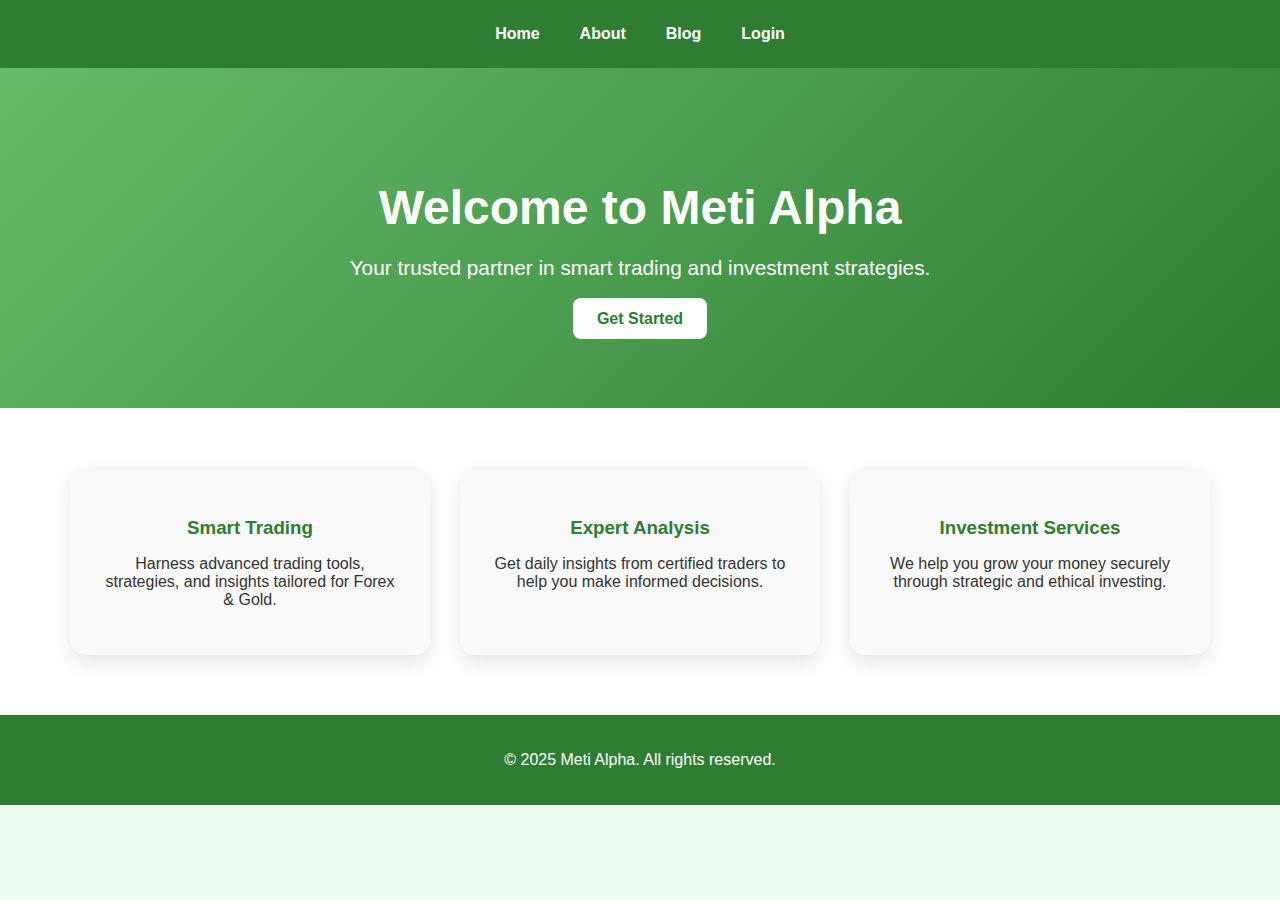
==== index.html @ 0ee59d4b "Update index.html" ====
<!DOCTYPE html>
<html lang="en">
<head>
  <meta charset="UTF-8" />
  <meta name="viewport" content="width=device-width, initial-scale=1.0"/>
  <title>Meti Alpha | Smart Trading & Investment</title>
  <style>
    :root {
      --primary: #2e7d32;
      --secondary: #66bb6a;
      --light-bg: #f0fdf4;
      --white: #fff;
    }

    body {
      margin: 0;
      font-family: 'Segoe UI', Tahoma, Geneva, Verdana, sans-serif;
      background-color: var(--light-bg);
      color: #333;
    }

    nav {
      background-color: var(--primary);
      display: flex;
      justify-content: center;
      flex-wrap: wrap;
      padding: 15px;
    }

    nav a {
      color: var(--white);
      text-decoration: none;
      margin: 10px 20px;
      font-weight: bold;
      transition: color 0.3s ease;
    }

    nav a:hover {
      color: #dcedc8;
    }

    .hero {
      text-align: center;
      padding: 80px 20px;
      background: linear-gradient(135deg, var(--secondary), var(--primary));
      color: white;
    }

    .hero h1 {
      font-size: 3em;
      margin-bottom: 15px;
    }

    .hero p {
      font-size: 1.3em;
      margin-bottom: 30px;
    }

    .cta-button {
      background-color: white;
      color: var(--primary);
      padding: 12px 24px;
      border-radius: 8px;
      text-decoration: none;
      font-weight: bold;
      transition: background-color 0.3s ease;
    }

    .cta-button:hover {
      background-color: #c8e6c9;
    }

    .features {
      display: flex;
      flex-wrap: wrap;
      justify-content: center;
      gap: 30px;
      padding: 60px 20px;
      background-color: #ffffff;
    }

    .feature-card {
      background: #f9f9f9;
      padding: 30px;
      border-radius: 15px;
      box-shadow: 0 8px 20px rgba(0, 0, 0, 0.1);
      max-width: 300px;
      text-align: center;
    }

    .feature-card h3 {
      color: var(--primary);
      margin-bottom: 15px;
    }

    footer {
      text-align: center;
      padding: 20px;
      background-color: var(--primary);
      color: white;
    }

    @media (max-width: 768px) {
      .hero h1 {
        font-size: 2em;
      }
      .features {
        flex-direction: column;
        align-items: center;
      }
    }
  </style>
</head>
<body>

  <nav>
    <a href="index.html">Home</a>
    <a href="about.html">About</a>
    <a href="blog.html">Blog</a>
    <a href="login.html">Login</a>
  </nav>

  <section class="hero">
    <h1>Welcome to Meti Alpha</h1>
    <p>Your trusted partner in smart trading and investment strategies.</p>
    <a class="cta-button" href="login.html">Get Started</a>
  </section>

  <section class="features">
    <div class="feature-card">
      <h3>Smart Trading</h3>
      <p>Harness advanced trading tools, strategies, and insights tailored for Forex & Gold.</p>
    </div>
    <div class="feature-card">
      <h3>Expert Analysis</h3>
      <p>Get daily insights from certified traders to help you make informed decisions.</p>
    </div>
    <div class="feature-card">
      <h3>Investment Services</h3>
      <p>We help you grow your money securely through strategic and ethical investing.</p>
    </div>
  </section>

  <footer>
    <p>&copy; 2025 Meti Alpha. All rights reserved.</p>
  </footer>

</body>
</html>
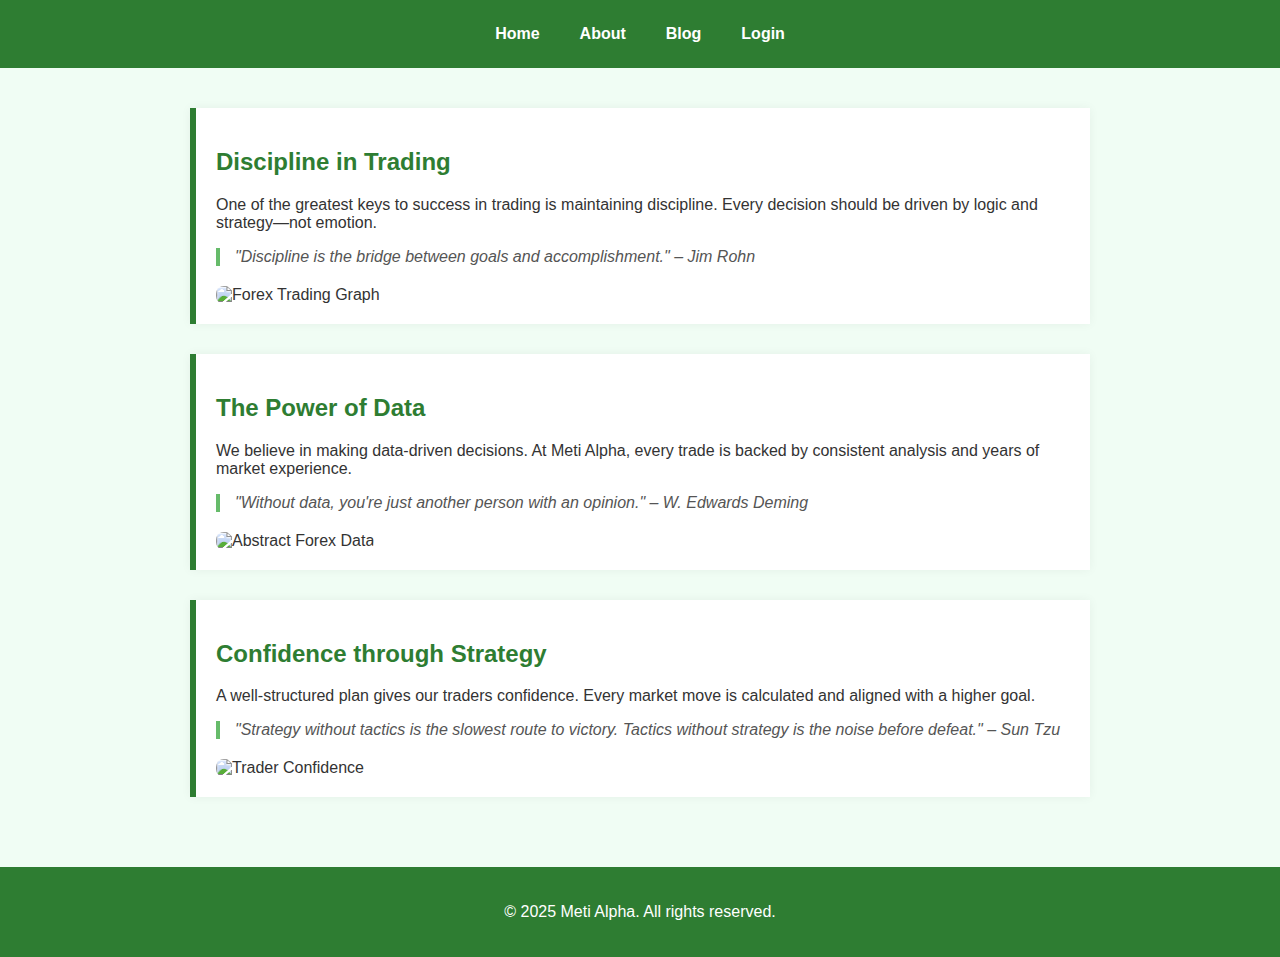
==== commit e2d30d73: "Update index.html" ====
--- a/index.html
+++ b/index.html
@@ -1,21 +1,21 @@
 <!DOCTYPE html>
 <html lang="en">
 <head>
-  <meta charset="UTF-8" />
-  <meta name="viewport" content="width=device-width, initial-scale=1.0"/>
-  <title>Meti Alpha | Smart Trading & Investment</title>
+  <meta charset="UTF-8">
+  <meta name="viewport" content="width=device-width, initial-scale=1.0">
+  <title>Blog | Meti Alpha</title>
   <style>
     :root {
       --primary: #2e7d32;
       --secondary: #66bb6a;
-      --light-bg: #f0fdf4;
+      --background: #f0fdf4;
       --white: #fff;
     }
 
     body {
       margin: 0;
       font-family: 'Segoe UI', Tahoma, Geneva, Verdana, sans-serif;
-      background-color: var(--light-bg);
+      background-color: var(--background);
       color: #333;
     }
 
@@ -23,8 +23,8 @@
       background-color: var(--primary);
       display: flex;
       justify-content: center;
+      padding: 15px;
       flex-wrap: wrap;
-      padding: 15px;
     }
 
     nav a {
@@ -32,81 +32,63 @@
       text-decoration: none;
       margin: 10px 20px;
       font-weight: bold;
-      transition: color 0.3s ease;
     }
 
     nav a:hover {
       color: #dcedc8;
     }
 
-    .hero {
-      text-align: center;
-      padding: 80px 20px;
-      background: linear-gradient(135deg, var(--secondary), var(--primary));
-      color: white;
+    .blog-container {
+      max-width: 900px;
+      margin: auto;
+      padding: 40px 20px;
     }
 
-    .hero h1 {
-      font-size: 3em;
-      margin-bottom: 15px;
+    .blog-post {
+      background-color: var(--white);
+      margin-bottom: 30px;
+      padding: 20px;
+      border-left: 6px solid var(--primary);
+      box-shadow: 0 0 10px rgba(0,0,0,0.05);
     }
 
-    .hero p {
-      font-size: 1.3em;
-      margin-bottom: 30px;
+    .blog-post h2 {
+      color: var(--primary);
     }
 
-    .cta-button {
-      background-color: white;
-      color: var(--primary);
-      padding: 12px 24px;
-      border-radius: 8px;
-      text-decoration: none;
-      font-weight: bold;
-      transition: background-color 0.3s ease;
+    .quote {
+      font-style: italic;
+      color: #555;
+      margin-top: 15px;
+      border-left: 4px solid var(--secondary);
+      padding-left: 15px;
     }
 
-    .cta-button:hover {
-      background-color: #c8e6c9;
-    }
-
-    .features {
-      display: flex;
-      flex-wrap: wrap;
-      justify-content: center;
-      gap: 30px;
-      padding: 60px 20px;
-      background-color: #ffffff;
-    }
-
-    .feature-card {
-      background: #f9f9f9;
-      padding: 30px;
-      border-radius: 15px;
-      box-shadow: 0 8px 20px rgba(0, 0, 0, 0.1);
-      max-width: 300px;
-      text-align: center;
-    }
-
-    .feature-card h3 {
-      color: var(--primary);
-      margin-bottom: 15px;
+    .blog-post img {
+      width: 100%;
+      height: auto;
+      margin-top: 20px;
+      border-radius: 8px;
     }
 
     footer {
       text-align: center;
       padding: 20px;
       background-color: var(--primary);
-      color: white;
+      color: var(--white);
     }
 
-    @media (max-width: 768px) {
-      .hero h1 {
-        font-size: 2em;
+    @media (max-width: 600px) {
+      .blog-post {
+        padding: 15px;
       }
-      .features {
-        flex-direction: column;
-        align-items: center;
+
+      .blog-post h2 {
+        font-size: 1.5em;
+      }
+
+      .quote {
+        font-size: 0.9em;
       }
     }
   </style>
@@ -120,26 +102,31 @@
     <a href="login.html">Login</a>
   </nav>
 
-  <section class="hero">
-    <h1>Welcome to Meti Alpha</h1>
-    <p>Your trusted partner in smart trading and investment strategies.</p>
-    <a class="cta-button" href="login.html">Get Started</a>
-  </section>
+  <div class="blog-container">
+    <!-- Blog Post 1 -->
+    <div class="blog-post">
+      <h2>Discipline in Trading</h2>
+      <p>One of the greatest keys to success in trading is maintaining discipline. Every decision should be driven by logic and strategy—not emotion.</p>
+      <div class="quote">"Discipline is the bridge between goals and accomplishment." – Jim Rohn</div>
+      <img src="https://tse1.mm.bing.net/th?id=OIP.-3t72xYAP9yg3PqYdj4eJAHaEK&pid=Api" alt="Forex Trading Graph">
+    </div>
 
-  <section class="features">
-    <div class="feature-card">
-      <h3>Smart Trading</h3>
-      <p>Harness advanced trading tools, strategies, and insights tailored for Forex & Gold.</p>
+    <!-- Blog Post 2 -->
+    <div class="blog-post">
+      <h2>The Power of Data</h2>
+      <p>We believe in making data-driven decisions. At Meti Alpha, every trade is backed by consistent analysis and years of market experience.</p>
+      <div class="quote">"Without data, you're just another person with an opinion." – W. Edwards Deming</div>
+      <img src="https://tse1.mm.bing.net/th?id=OIP.D3gYj85weqnU_nHBsE82CQHaDZ&pid=Api" alt="Abstract Forex Data">
     </div>
-    <div class="feature-card">
-      <h3>Expert Analysis</h3>
-      <p>Get daily insights from certified traders to help you make informed decisions.</p>
+
+    <!-- Blog Post 3 -->
+    <div class="blog-post">
+      <h2>Confidence through Strategy</h2>
+      <p>A well-structured plan gives our traders confidence. Every market move is calculated and aligned with a higher goal.</p>
+      <div class="quote">"Strategy without tactics is the slowest route to victory. Tactics without strategy is the noise before defeat." – Sun Tzu</div>
+      <img src="https://tse2.mm.bing.net/th?id=OIP.sAhzSshdkXOFstqhiSWbpwHaEK&pid=Api" alt="Trader Confidence">
     </div>
-    <div class="feature-card">
-      <h3>Investment Services</h3>
-      <p>We help you grow your money securely through strategic and ethical investing.</p>
-    </div>
-  </section>
+  </div>
 
   <footer>
     <p>&copy; 2025 Meti Alpha. All rights reserved.</p>
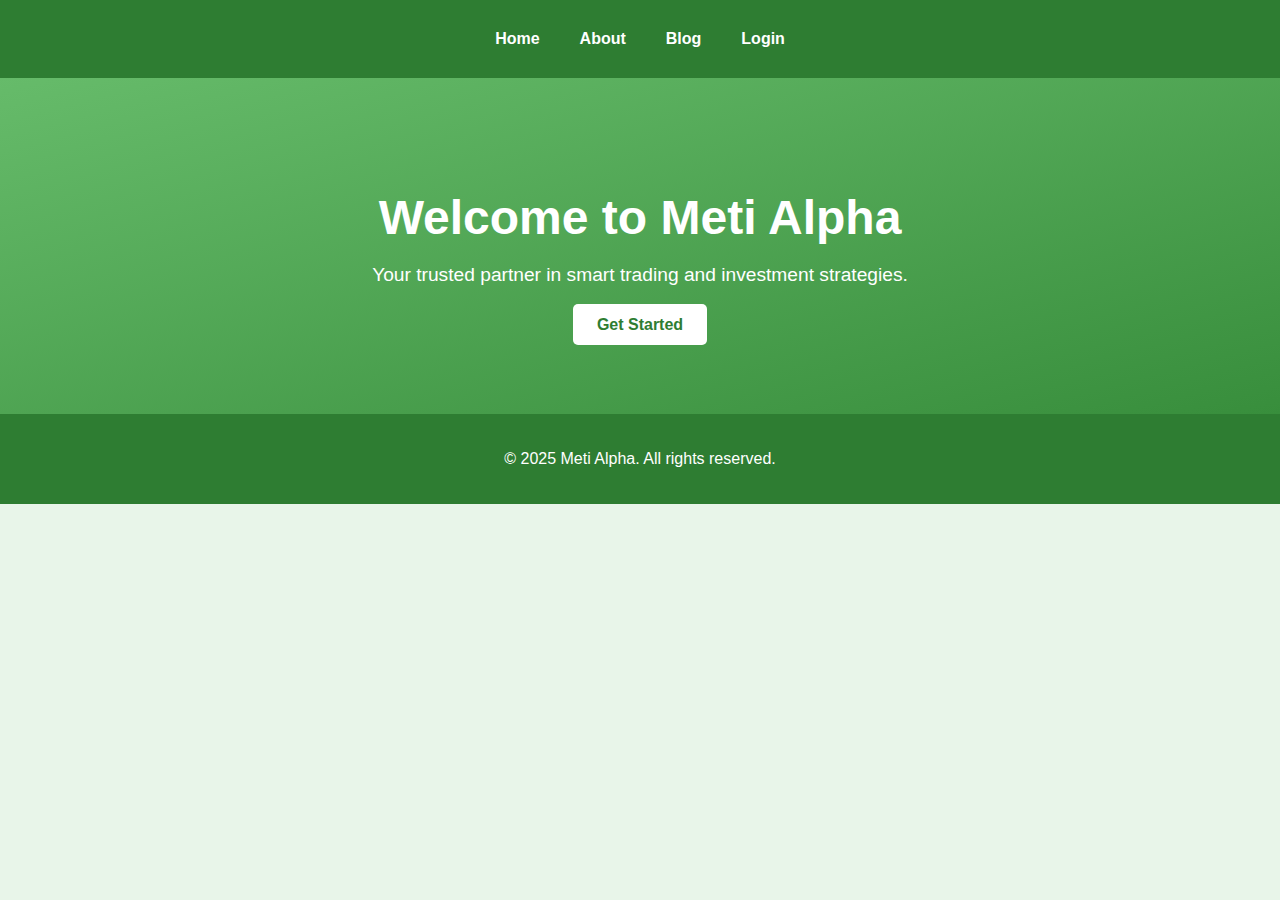
==== commit dc07fedd: "Update index.html" ====
--- a/index.html
+++ b/index.html
@@ -1,100 +1,88 @@
 <!DOCTYPE html>
 <html lang="en">
 <head>
-  <meta charset="UTF-8">
-  <meta name="viewport" content="width=device-width, initial-scale=1.0">
-  <title>Blog | Meti Alpha</title>
+  <meta charset="UTF-8" />
+  <meta name="viewport" content="width=device-width, initial-scale=1.0" />
+  <title>Meti Alpha</title>
   <style>
     :root {
-      --primary: #2e7d32;
-      --secondary: #66bb6a;
-      --background: #f0fdf4;
-      --white: #fff;
+      --primary-color: #2e7d32;
+      --secondary-color: #66bb6a;
+      --background-color: #e8f5e9;
+      --text-color: #fff;
     }
 
     body {
       margin: 0;
-      font-family: 'Segoe UI', Tahoma, Geneva, Verdana, sans-serif;
-      background-color: var(--background);
+      font-family: Arial, sans-serif;
+      background-color: var(--background-color);
       color: #333;
     }
 
     nav {
-      background-color: var(--primary);
+      background-color: var(--primary-color);
       display: flex;
       justify-content: center;
-      padding: 15px;
-      flex-wrap: wrap;
+      padding: 20px;
     }
 
     nav a {
-      color: var(--white);
+      color: var(--text-color);
       text-decoration: none;
       margin: 10px 20px;
       font-weight: bold;
     }
 
     nav a:hover {
-      color: #dcedc8;
+      color: #c8e6c9;
     }
 
-    .blog-container {
-      max-width: 900px;
-      margin: auto;
-      padding: 40px 20px;
+    .hero {
+      text-align: center;
+      padding: 80px 20px;
+      background: linear-gradient(to bottom right, #66bb6a, #388e3c);
+      color: white;
     }
 
-    .blog-post {
-      background-color: var(--white);
-      margin-bottom: 30px;
-      padding: 20px;
-      border-left: 6px solid var(--primary);
-      box-shadow: 0 0 10px rgba(0,0,0,0.05);
+    .hero h1 {
+      font-size: 3em;
+      margin-bottom: 10px;
     }
 
-    .blog-post h2 {
-      color: var(--primary);
+    .hero p {
+      font-size: 1.2em;
+      margin-bottom: 30px;
     }
 
-    .quote {
-      font-style: italic;
-      color: #555;
-      margin-top: 15px;
-      border-left: 4px solid var(--secondary);
-      padding-left: 15px;
+    .cta-button {
+      background-color: white;
+      color: var(--primary-color);
+      padding: 12px 24px;
+      border-radius: 5px;
+      text-decoration: none;
+      font-weight: bold;
+      transition: background-color 0.3s;
     }
 
-    .blog-post img {
-      width: 100%;
-      height: auto;
-      margin-top: 20px;
-      border-radius: 8px;
+    .cta-button:hover {
+      background-color: #c8e6c9;
     }
 
     footer {
       text-align: center;
       padding: 20px;
-      background-color: var(--primary);
-      color: var(--white);
+      background-color: var(--primary-color);
+      color: var(--text-color);
     }
 
     @media (max-width: 600px) {
-      .blog-post {
-        padding: 15px;
-      }
-
-      .blog-post h2 {
-        font-size: 1.5em;
-      }
-
-      .quote {
-        font-size: 0.9em;
+      .hero h1 {
+        font-size: 2em;
       }
     }
   </style>
 </head>
 <body>
-
   <nav>
     <a href="index.html">Home</a>
     <a href="about.html">About</a>
@@ -102,35 +90,14 @@
     <a href="login.html">Login</a>
   </nav>
 
-  <div class="blog-container">
-    <!-- Blog Post 1 -->
-    <div class="blog-post">
-      <h2>Discipline in Trading</h2>
-      <p>One of the greatest keys to success in trading is maintaining discipline. Every decision should be driven by logic and strategy—not emotion.</p>
-      <div class="quote">"Discipline is the bridge between goals and accomplishment." – Jim Rohn</div>
-      <img src="https://tse1.mm.bing.net/th?id=OIP.-3t72xYAP9yg3PqYdj4eJAHaEK&pid=Api" alt="Forex Trading Graph">
-    </div>
-
-    <!-- Blog Post 2 -->
-    <div class="blog-post">
-      <h2>The Power of Data</h2>
-      <p>We believe in making data-driven decisions. At Meti Alpha, every trade is backed by consistent analysis and years of market experience.</p>
-      <div class="quote">"Without data, you're just another person with an opinion." – W. Edwards Deming</div>
-      <img src="https://tse1.mm.bing.net/th?id=OIP.D3gYj85weqnU_nHBsE82CQHaDZ&pid=Api" alt="Abstract Forex Data">
-    </div>
-
-    <!-- Blog Post 3 -->
-    <div class="blog-post">
-      <h2>Confidence through Strategy</h2>
-      <p>A well-structured plan gives our traders confidence. Every market move is calculated and aligned with a higher goal.</p>
-      <div class="quote">"Strategy without tactics is the slowest route to victory. Tactics without strategy is the noise before defeat." – Sun Tzu</div>
-      <img src="https://tse2.mm.bing.net/th?id=OIP.sAhzSshdkXOFstqhiSWbpwHaEK&pid=Api" alt="Trader Confidence">
-    </div>
-  </div>
+  <section class="hero">
+    <h1>Welcome to Meti Alpha</h1>
+    <p>Your trusted partner in smart trading and investment strategies.</p>
+    <a class="cta-button" href="login.html">Get Started</a>
+  </section>
 
   <footer>
     <p>&copy; 2025 Meti Alpha. All rights reserved.</p>
   </footer>
-
 </body>
 </html>
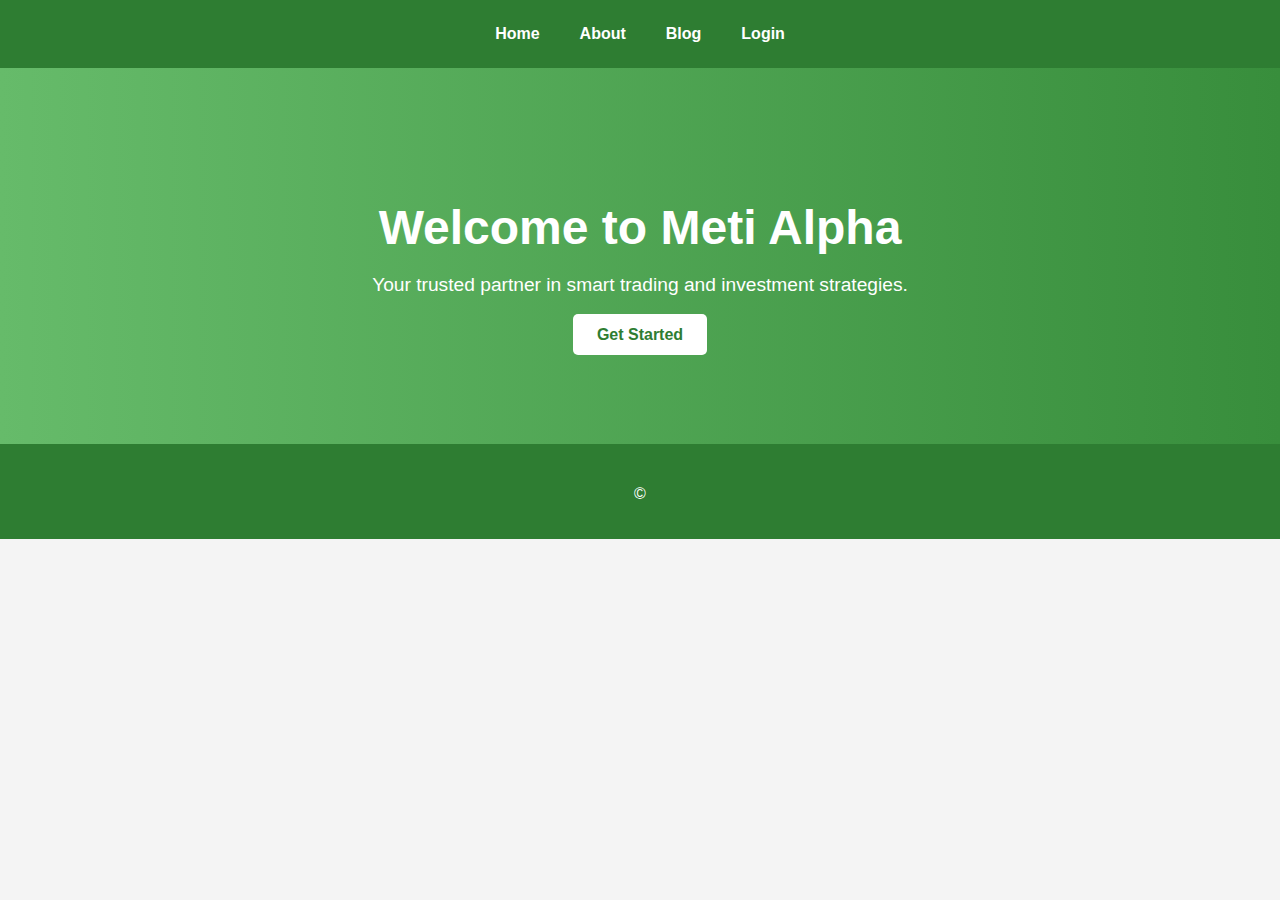
==== commit c0e0ac25: "Update index.html" ====
--- a/index.html
+++ b/index.html
@@ -7,9 +7,9 @@
   <style>
     :root {
       --primary-color: #2e7d32;
-      --secondary-color: #66bb6a;
-      --background-color: #e8f5e9;
+      --accent-color: #66bb6a;
       --text-color: #fff;
+      --background-color: #f4f4f4;
     }
 
     body {
@@ -23,7 +23,7 @@
       background-color: var(--primary-color);
       display: flex;
       justify-content: center;
-      padding: 20px;
+      padding: 15px;
     }
 
     nav a {
@@ -31,6 +31,7 @@
       text-decoration: none;
       margin: 10px 20px;
       font-weight: bold;
+      transition: color 0.3s;
     }
 
     nav a:hover {
@@ -39,9 +40,10 @@
 
     .hero {
       text-align: center;
-      padding: 80px 20px;
-      background: linear-gradient(to bottom right, #66bb6a, #388e3c);
+      padding: 100px 20px;
+      background: linear-gradient(to right, #66bb6a, #388e3c);
       color: white;
+      border-bottom: 5px solid var(--primary-color);
     }
 
     .hero h1 {
@@ -72,12 +74,12 @@
       text-align: center;
       padding: 20px;
       background-color: var(--primary-color);
-      color: var(--text-color);
+      color: white;
     }
 
     @media (max-width: 600px) {
       .hero h1 {
-        font-size: 2em;
+        font-size: 2.5em;
       }
     }
   </style>
@@ -97,7 +99,4 @@
   </section>
 
   <footer>
-    <p>&copy; 2025 Meti Alpha. All rights reserved.</p>
-  </footer>
-</body>
-</html>
+    <p>&copy
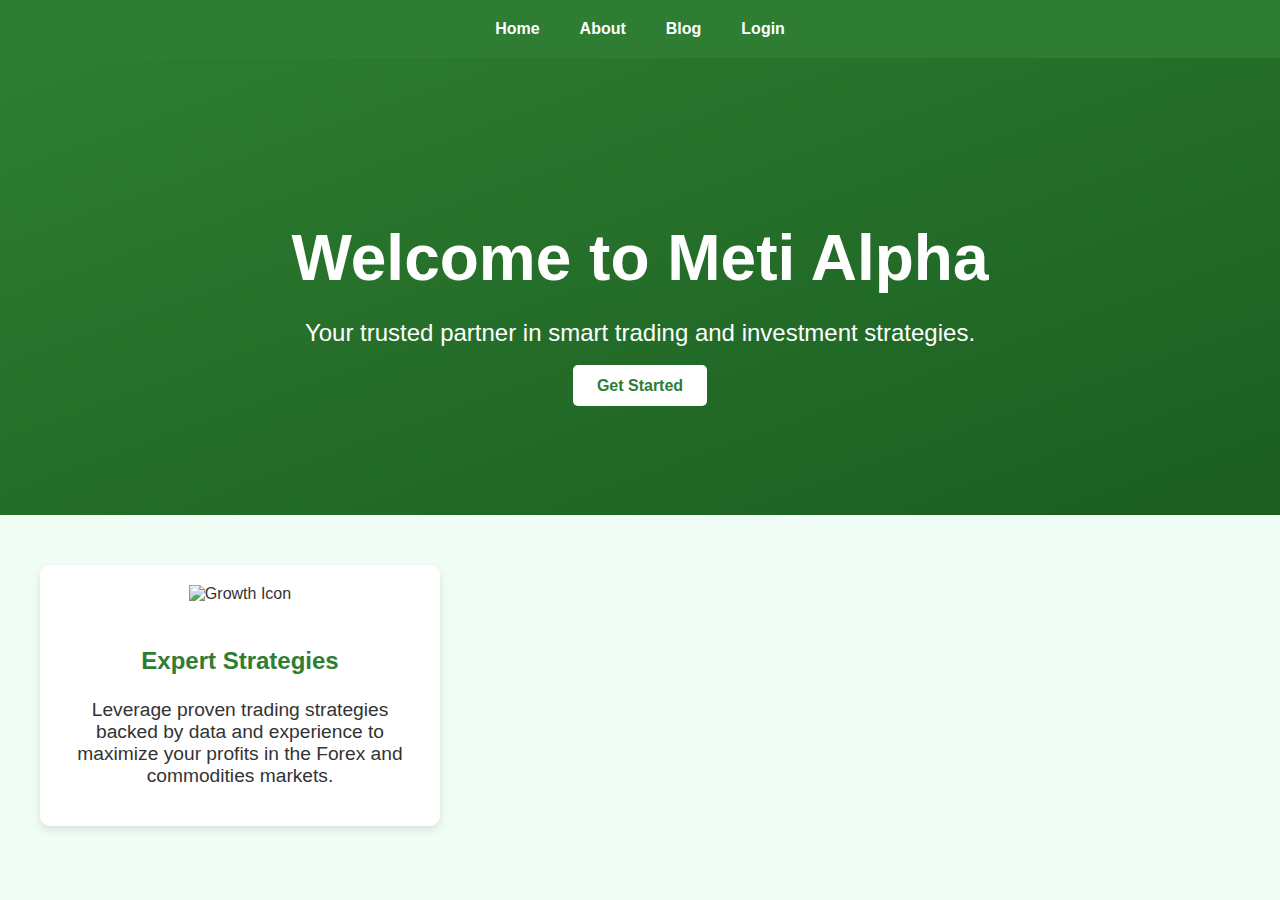
==== commit a78d2c58: "Update index.html" ====
--- a/index.html
+++ b/index.html
@@ -2,14 +2,16 @@
 <html lang="en">
 <head>
   <meta charset="UTF-8" />
-  <meta name="viewport" content="width=device-width, initial-scale=1.0" />
-  <title>Meti Alpha</title>
+  <meta name="viewport" content="width=device-width, initial-scale=1.0"/>
+  <title>Meti Alpha - Precision Trading, Proven Results</title>
+  <link rel="stylesheet" href="style.css" />
   <style>
     :root {
       --primary-color: #2e7d32;
-      --accent-color: #66bb6a;
+      --secondary-color: #1b5e20;
+      --background-color: #f0fdf4;
       --text-color: #fff;
-      --background-color: #f4f4f4;
+      --highlight-color: #388e3c;
     }
 
     body {
@@ -17,19 +19,20 @@
       font-family: Arial, sans-serif;
       background-color: var(--background-color);
       color: #333;
+      overflow-x: hidden;
     }
 
     nav {
       background-color: var(--primary-color);
       display: flex;
       justify-content: center;
-      padding: 15px;
+      padding: 20px;
     }
 
     nav a {
       color: var(--text-color);
       text-decoration: none;
-      margin: 10px 20px;
+      margin: 0 20px;
       font-weight: bold;
       transition: color 0.3s;
     }
@@ -40,19 +43,18 @@
 
     .hero {
       text-align: center;
-      padding: 100px 20px;
-      background: linear-gradient(to right, #66bb6a, #388e3c);
+      padding: 120px 20px;
+      background: linear-gradient(to bottom right, var(--primary-color), var(--secondary-color));
       color: white;
-      border-bottom: 5px solid var(--primary-color);
     }
 
     .hero h1 {
-      font-size: 3em;
+      font-size: 4em;
       margin-bottom: 10px;
     }
 
     .hero p {
-      font-size: 1.2em;
+      font-size: 1.5em;
       margin-bottom: 30px;
     }
 
@@ -70,21 +72,64 @@
       background-color: #c8e6c9;
     }
 
+    .section {
+      display: flex;
+      justify-content: space-between;
+      margin: 50px auto;
+      padding: 0 20px;
+      max-width: 1200px;
+    }
+
+    .section .card {
+      background: white;
+      border-radius: 10px;
+      padding: 20px;
+      width: 30%;
+      box-shadow: 0 4px 8px rgba(0,0,0,0.1);
+      text-align: center;
+    }
+
+    .section .card h3 {
+      color: var(--primary-color);
+      font-size: 1.5em;
+    }
+
+    .section .card p {
+      font-size: 1.2em;
+      color: #333;
+    }
+
+    .section .card img {
+      width: 60px;
+      height: 60px;
+      margin-bottom: 20px;
+    }
+
     footer {
       text-align: center;
       padding: 20px;
       background-color: var(--primary-color);
       color: white;
+      position: relative;
+      bottom: 0;
+      width: 100%;
     }
 
     @media (max-width: 600px) {
-      .hero h1 {
-        font-size: 2.5em;
+      .section {
+        flex-direction: column;
+        align-items: center;
+      }
+
+      .section .card {
+        width: 80%;
+        margin-bottom: 20px;
       }
     }
   </style>
 </head>
 <body>
+  <!-- Navigation Bar -->
   <nav>
     <a href="index.html">Home</a>
     <a href="about.html">About</a>
@@ -92,11 +137,17 @@
     <a href="login.html">Login</a>
   </nav>
 
+  <!-- Hero Section -->
   <section class="hero">
     <h1>Welcome to Meti Alpha</h1>
     <p>Your trusted partner in smart trading and investment strategies.</p>
     <a class="cta-button" href="login.html">Get Started</a>
   </section>
 
-  <footer>
-    <p>&copy
+  <!-- Main Content Section -->
+  <section class="section">
+    <div class="card">
+      <img src="growth-icon.png" alt="Growth Icon" />
+      <h3>Expert Strategies</h3>
+      <p>Leverage proven trading strategies backed by data and experience to maximize your profits in the Forex and commodities markets.</p>
+    </div>
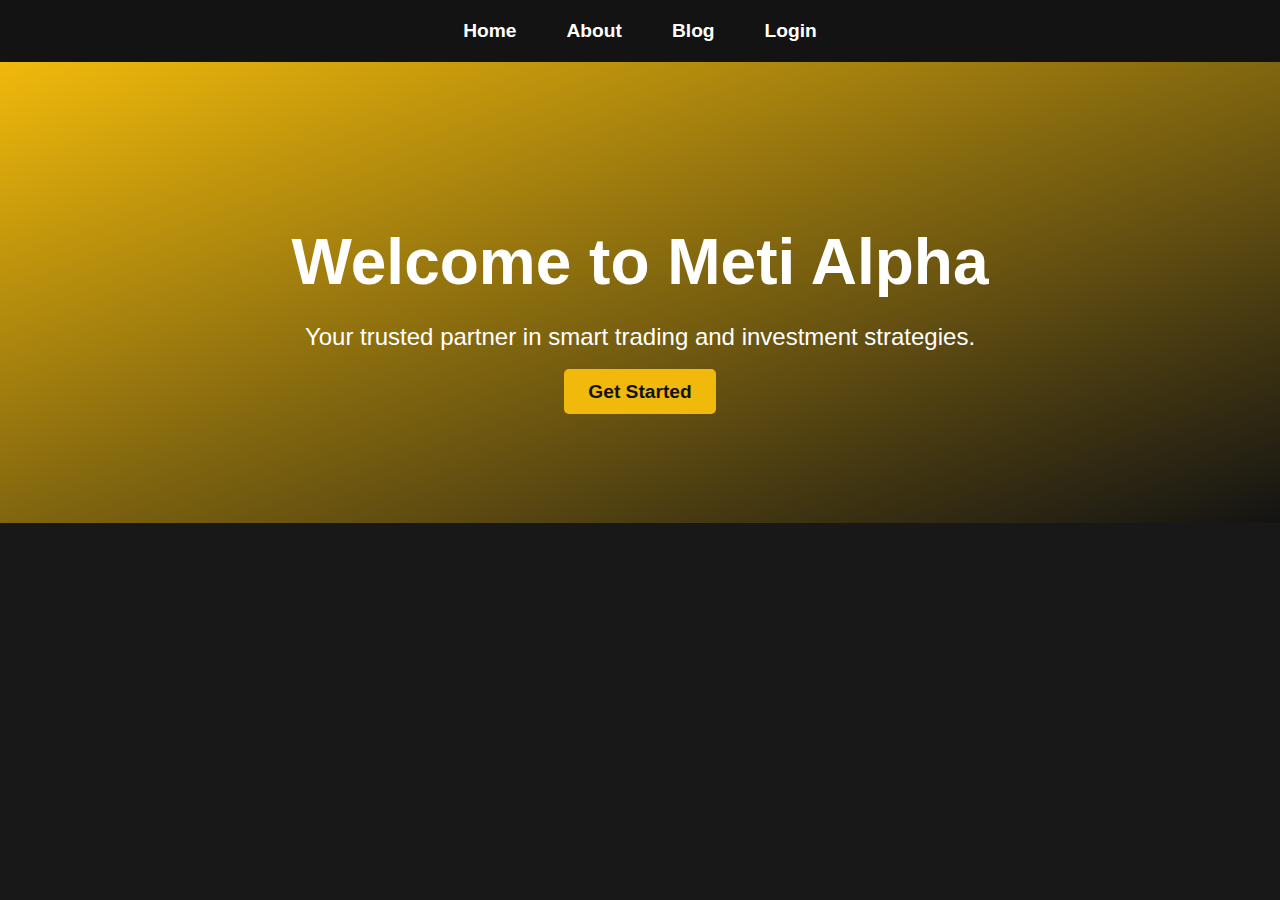
==== commit fb1ad990: "Update index.html" ====
--- a/index.html
+++ b/index.html
@@ -4,48 +4,51 @@
   <meta charset="UTF-8" />
   <meta name="viewport" content="width=device-width, initial-scale=1.0"/>
   <title>Meti Alpha - Precision Trading, Proven Results</title>
-  <link rel="stylesheet" href="style.css" />
   <style>
     :root {
-      --primary-color: #2e7d32;
-      --secondary-color: #1b5e20;
-      --background-color: #f0fdf4;
-      --text-color: #fff;
-      --highlight-color: #388e3c;
+      --primary-color: #f0b90b; /* Binance yellow/gold */
+      --secondary-color: #131313; /* Dark black background */
+      --background-color: #181818; /* Dark background for the page */
+      --text-color: #fff; /* White text */
+      --highlight-color: #ffcc00; /* Highlighted yellow */
+      --card-background: #222222; /* Dark gray card background */
+      --footer-color: #131313; /* Footer black color */
     }
 
     body {
       margin: 0;
       font-family: Arial, sans-serif;
       background-color: var(--background-color);
-      color: #333;
-      overflow-x: hidden;
+      color: var(--text-color);
     }
 
     nav {
-      background-color: var(--primary-color);
+      background-color: var(--secondary-color);
       display: flex;
       justify-content: center;
       padding: 20px;
+      box-shadow: 0 2px 5px rgba(0, 0, 0, 0.1);
     }
 
     nav a {
       color: var(--text-color);
       text-decoration: none;
-      margin: 0 20px;
+      margin: 0 25px;
       font-weight: bold;
-      transition: color 0.3s;
+      font-size: 1.2em;
+      transition: color 0.3s ease;
     }
 
     nav a:hover {
-      color: #c8e6c9;
+      color: var(--primary-color);
     }
 
     .hero {
       text-align: center;
       padding: 120px 20px;
       background: linear-gradient(to bottom right, var(--primary-color), var(--secondary-color));
-      color: white;
+      color: var(--text-color);
+      margin-bottom: 40px;
     }
 
     .hero h1 {
@@ -59,17 +62,19 @@
     }
 
     .cta-button {
-      background-color: white;
-      color: var(--primary-color);
+      background-color: var(--primary-color);
+      color: var(--secondary-color);
       padding: 12px 24px;
       border-radius: 5px;
       text-decoration: none;
       font-weight: bold;
-      transition: background-color 0.3s;
+      transition: background-color 0.3s ease;
+      font-size: 1.2em;
     }
 
     .cta-button:hover {
-      background-color: #c8e6c9;
+      background-color: var(--highlight-color);
+      color: var(--secondary-color);
     }
 
     .section {
@@ -81,41 +86,42 @@
     }
 
     .section .card {
-      background: white;
+      background: var(--card-background);
       border-radius: 10px;
-      padding: 20px;
+      padding: 40px 30px;
       width: 30%;
       box-shadow: 0 4px 8px rgba(0,0,0,0.1);
       text-align: center;
+      transition: transform 0.3s ease;
+    }
+
+    .section .card:hover {
+      transform: translateY(-10px);
     }
 
     .section .card h3 {
       color: var(--primary-color);
-      font-size: 1.5em;
+      font-size: 1.8em;
+      margin-bottom: 20px;
     }
 
     .section .card p {
       font-size: 1.2em;
-      color: #333;
-    }
-
-    .section .card img {
-      width: 60px;
-      height: 60px;
-      margin-bottom: 20px;
+      color: #ddd;
+      line-height: 1.5;
     }
 
     footer {
       text-align: center;
-      padding: 20px;
-      background-color: var(--primary-color);
-      color: white;
+      padding: 30px 20px;
+      background-color: var(--footer-color);
+      color: var(--text-color);
       position: relative;
       bottom: 0;
       width: 100%;
     }
 
-    @media (max-width: 600px) {
+    @media (max-width: 768px) {
       .section {
         flex-direction: column;
         align-items: center;
@@ -124,6 +130,19 @@
       .section .card {
         width: 80%;
         margin-bottom: 20px;
+      }
+
+      .hero h1 {
+        font-size: 2.8em;
+      }
+
+      .hero p {
+        font-size: 1.4em;
+      }
+
+      nav a {
+        font-size: 1em;
+        margin: 0 15px;
       }
     }
   </style>
@@ -142,12 +161,4 @@
     <h1>Welcome to Meti Alpha</h1>
     <p>Your trusted partner in smart trading and investment strategies.</p>
     <a class="cta-button" href="login.html">Get Started</a>
-  </section>
-
-  <!-- Main Content Section -->
-  <section class="section">
-    <div class="card">
-      <img src="growth-icon.png" alt="Growth Icon" />
-      <h3>Expert Strategies</h3>
-      <p>Leverage proven trading strategies backed by data and experience to maximize your profits in the Forex and commodities markets.</p>
-    </div>
+  </section
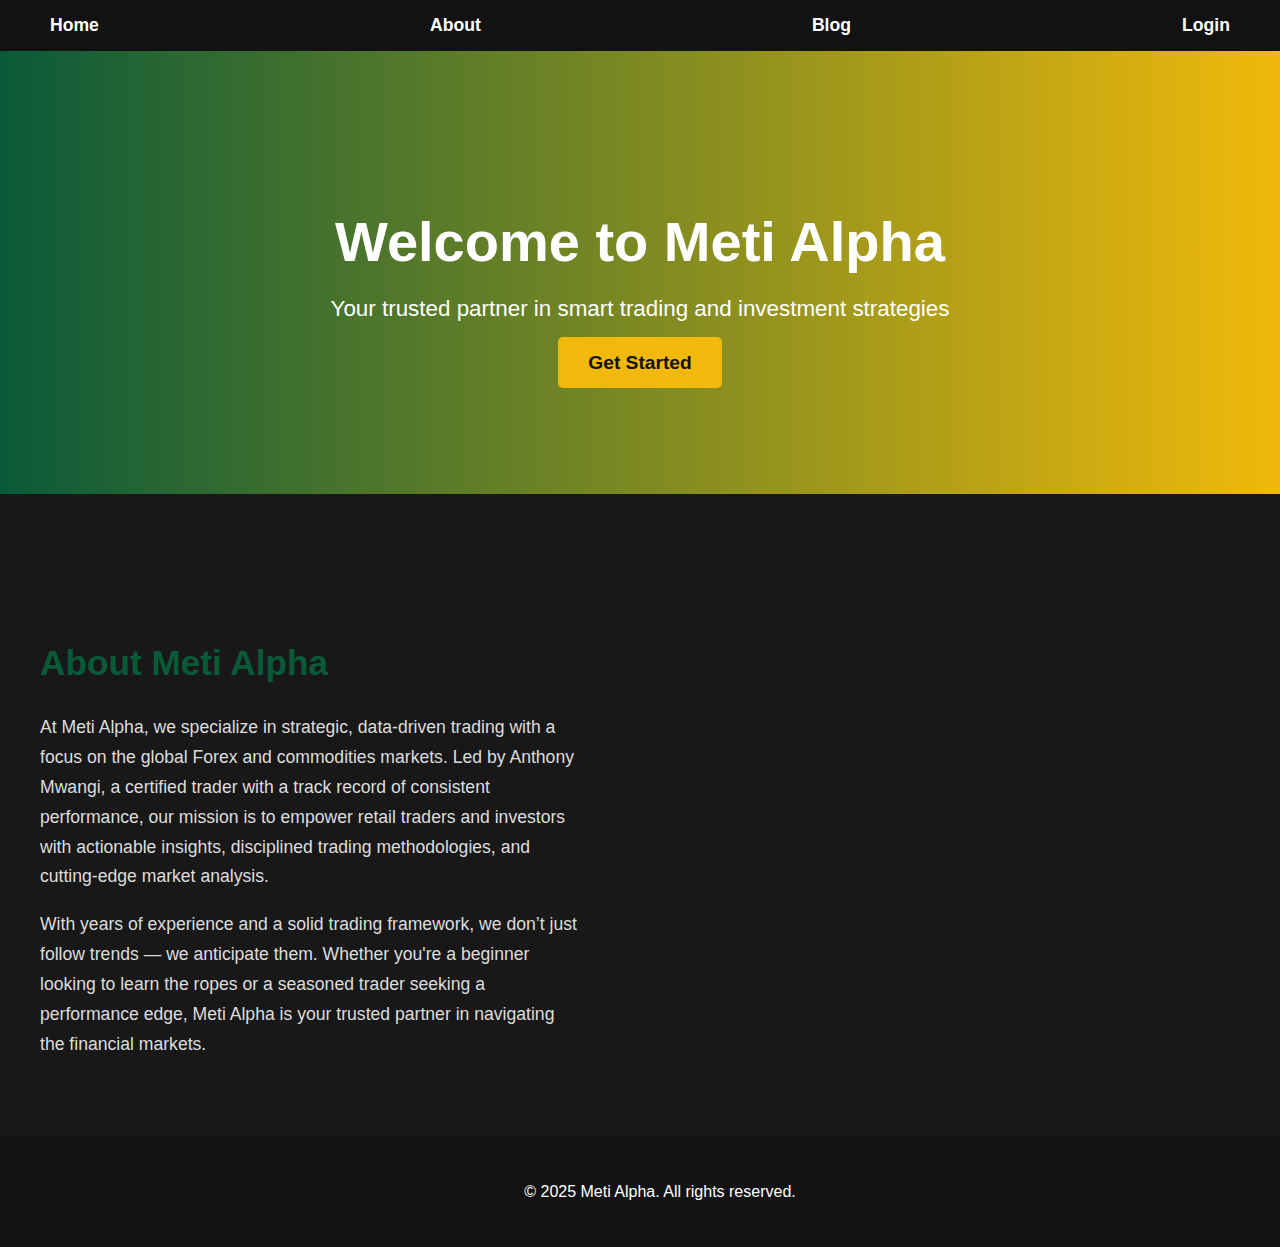
==== commit ccc18528: "Update index.html" ====
--- a/index.html
+++ b/index.html
@@ -3,16 +3,17 @@
 <head>
   <meta charset="UTF-8" />
   <meta name="viewport" content="width=device-width, initial-scale=1.0"/>
-  <title>Meti Alpha - Precision Trading, Proven Results</title>
+  <title>Meti Alpha - Empowering Your Investment Journey</title>
   <style>
     :root {
-      --primary-color: #f0b90b; /* Binance yellow/gold */
-      --secondary-color: #131313; /* Dark black background */
-      --background-color: #181818; /* Dark background for the page */
+      --primary-color: #0A5A39; /* Dark green */
+      --secondary-color: #F0B90B; /* Bright gold */
+      --background-color: #181818; /* Dark background */
       --text-color: #fff; /* White text */
-      --highlight-color: #ffcc00; /* Highlighted yellow */
+      --highlight-color: #FFCC00; /* Bright yellow for highlights */
       --card-background: #222222; /* Dark gray card background */
-      --footer-color: #131313; /* Footer black color */
+      --footer-background: #131313; /* Footer background */
+      --nav-background: #121212; /* Navigation bar background */
     }
 
     body {
@@ -22,122 +23,128 @@
       color: var(--text-color);
     }
 
+    /* Navigation Bar */
     nav {
-      background-color: var(--secondary-color);
+      background-color: var(--nav-background);
       display: flex;
-      justify-content: center;
-      padding: 20px;
+      justify-content: space-between;
+      padding: 15px 30px;
       box-shadow: 0 2px 5px rgba(0, 0, 0, 0.1);
     }
 
     nav a {
       color: var(--text-color);
       text-decoration: none;
-      margin: 0 25px;
       font-weight: bold;
-      font-size: 1.2em;
+      margin: 0 20px;
+      font-size: 1.1em;
       transition: color 0.3s ease;
     }
 
     nav a:hover {
-      color: var(--primary-color);
+      color: var(--highlight-color);
     }
 
+    /* Hero Section (Welcome Note) */
     .hero {
       text-align: center;
       padding: 120px 20px;
-      background: linear-gradient(to bottom right, var(--primary-color), var(--secondary-color));
+      background: linear-gradient(to right, var(--primary-color), var(--secondary-color));
       color: var(--text-color);
-      margin-bottom: 40px;
+      margin-bottom: 50px;
     }
 
     .hero h1 {
-      font-size: 4em;
-      margin-bottom: 10px;
+      font-size: 3.5em;
+      margin-bottom: 20px;
     }
 
     .hero p {
-      font-size: 1.5em;
+      font-size: 1.4em;
       margin-bottom: 30px;
     }
 
     .cta-button {
-      background-color: var(--primary-color);
-      color: var(--secondary-color);
-      padding: 12px 24px;
+      background-color: var(--secondary-color);
+      color: var(--nav-background);
+      padding: 15px 30px;
       border-radius: 5px;
       text-decoration: none;
       font-weight: bold;
+      font-size: 1.2em;
       transition: background-color 0.3s ease;
-      font-size: 1.2em;
     }
 
     .cta-button:hover {
       background-color: var(--highlight-color);
-      color: var(--secondary-color);
+      color: var(--text-color);
     }
 
-    .section {
+    /* About Section - Two Columns Layout */
+    .about-section {
       display: flex;
       justify-content: space-between;
-      margin: 50px auto;
-      padding: 0 20px;
+      padding: 60px 20px;
+      margin-bottom: 50px;
       max-width: 1200px;
+      margin: auto;
     }
 
-    .section .card {
-      background: var(--card-background);
-      border-radius: 10px;
-      padding: 40px 30px;
-      width: 30%;
-      box-shadow: 0 4px 8px rgba(0,0,0,0.1);
-      text-align: center;
-      transition: transform 0.3s ease;
+    .about-text {
+      width: 45%;
+      font-size: 1.1em;
+      line-height: 1.7;
     }
 
-    .section .card:hover {
-      transform: translateY(-10px);
-    }
-
-    .section .card h3 {
+    .about-text h2 {
       color: var(--primary-color);
-      font-size: 1.8em;
+      font-size: 2em;
       margin-bottom: 20px;
     }
 
-    .section .card p {
-      font-size: 1.2em;
+    .about-text p {
       color: #ddd;
-      line-height: 1.5;
     }
 
+    .about-image {
+      width: 45%;
+      background: url('https://via.placeholder.com/500') no-repeat center center;
+      background-size: cover;
+      height: 300px;
+      border-radius: 10px;
+    }
+
+    /* Footer Section */
     footer {
+      background-color: var(--footer-background);
+      color: var(--text-color);
       text-align: center;
       padding: 30px 20px;
-      background-color: var(--footer-color);
-      color: var(--text-color);
+      font-size: 1em;
       position: relative;
       bottom: 0;
       width: 100%;
     }
 
+    /* Responsive Design */
     @media (max-width: 768px) {
-      .section {
+      .about-section {
         flex-direction: column;
         align-items: center;
       }
 
-      .section .card {
-        width: 80%;
+      .about-text,
+      .about-image {
+        width: 90%;
         margin-bottom: 20px;
       }
 
       .hero h1 {
-        font-size: 2.8em;
+        font-size: 2.5em;
       }
 
       .hero p {
-        font-size: 1.4em;
+        font-size: 1.2em;
       }
 
       nav a {
@@ -156,9 +163,30 @@
     <a href="login.html">Login</a>
   </nav>
 
-  <!-- Hero Section -->
+  <!-- Hero Section (Welcome Note) -->
   <section class="hero">
     <h1>Welcome to Meti Alpha</h1>
-    <p>Your trusted partner in smart trading and investment strategies.</p>
-    <a class="cta-button" href="login.html">Get Started</a>
-  </section
+    <p>Your trusted partner in smart trading and investment strategies</p>
+    <a href="login.html" class="cta-button">Get Started</a>
+  </section>
+
+  <!-- About Section -->
+  <section class="about-section">
+    <div class="about-text">
+      <h2>About Meti Alpha</h2>
+      <p>
+        At Meti Alpha, we specialize in strategic, data-driven trading with a focus on the global Forex and commodities markets. Led by Anthony Mwangi, a certified trader with a track record of consistent performance, our mission is to empower retail traders and investors with actionable insights, disciplined trading methodologies, and cutting-edge market analysis.
+      </p>
+      <p>
+        With years of experience and a solid trading framework, we don’t just follow trends — we anticipate them. Whether you're a beginner looking to learn the ropes or a seasoned trader seeking a performance edge, Meti Alpha is your trusted partner in navigating the financial markets.
+      </p>
+    </div>
+    <div class="about-image"></div>
+  </section>
+
+  <!-- Footer Section -->
+  <footer>
+    <p>&copy; 2025 Meti Alpha. All rights reserved.</p>
+  </footer>
+</body>
+</html>
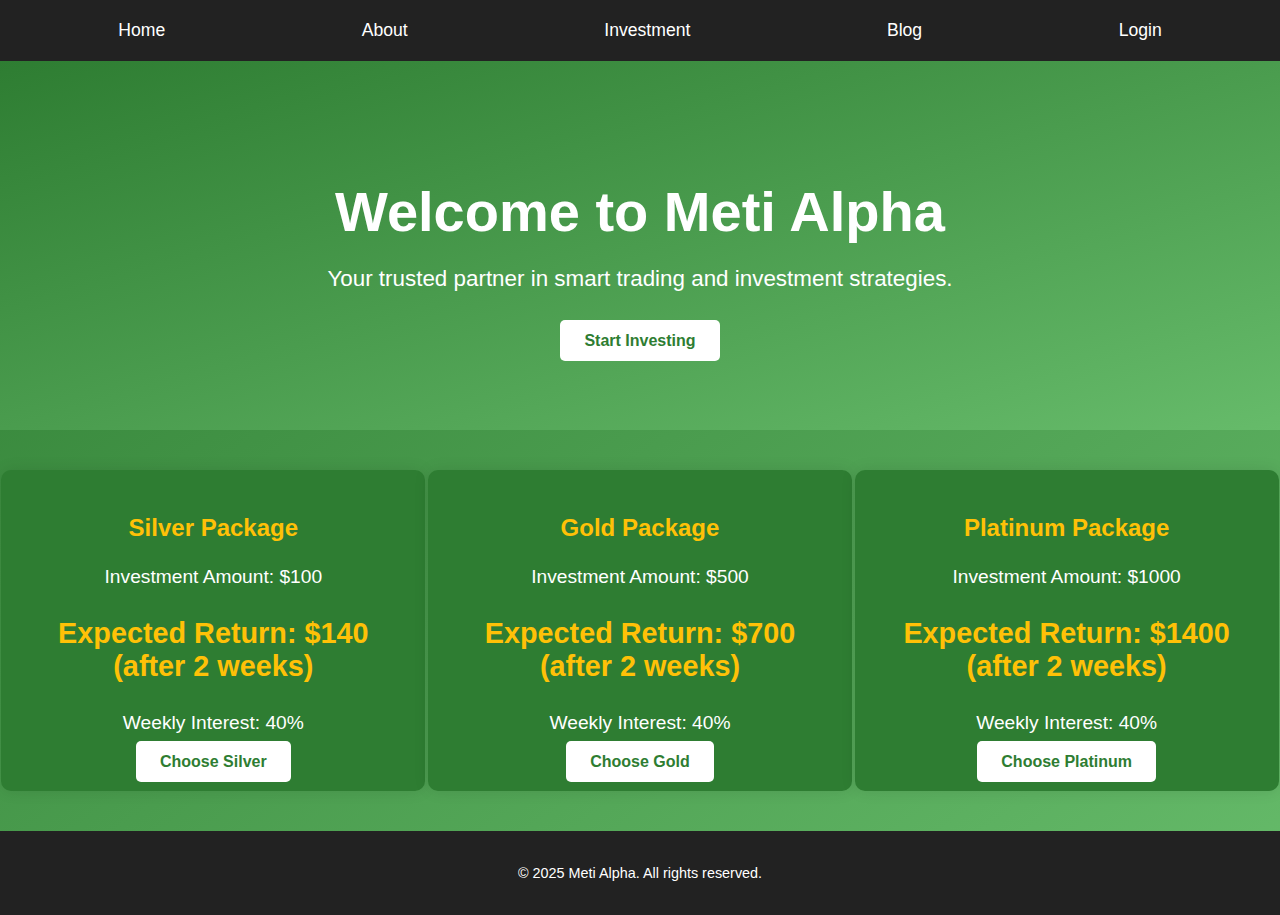
==== commit 7ce38ff2: "Update index.html" ====
--- a/index.html
+++ b/index.html
@@ -1,192 +1,163 @@
 <!DOCTYPE html>
 <html lang="en">
 <head>
-  <meta charset="UTF-8" />
-  <meta name="viewport" content="width=device-width, initial-scale=1.0"/>
-  <title>Meti Alpha - Empowering Your Investment Journey</title>
-  <style>
-    :root {
-      --primary-color: #0A5A39; /* Dark green */
-      --secondary-color: #F0B90B; /* Bright gold */
-      --background-color: #181818; /* Dark background */
-      --text-color: #fff; /* White text */
-      --highlight-color: #FFCC00; /* Bright yellow for highlights */
-      --card-background: #222222; /* Dark gray card background */
-      --footer-background: #131313; /* Footer background */
-      --nav-background: #121212; /* Navigation bar background */
-    }
+    <meta charset="UTF-8" />
+    <meta name="viewport" content="width=device-width, initial-scale=1.0"/>
+    <title>Meti Alpha - Investment Website</title>
+    <style>
+        :root {
+            --primary-color: #2e7d32;
+            --secondary-color: #66bb6a;
+            --highlight-color: #ffc107;
+            --text-color: #fff;
+            --background-color: #f0fdf4;
+            --footer-color: #222;
+        }
 
-    body {
-      margin: 0;
-      font-family: Arial, sans-serif;
-      background-color: var(--background-color);
-      color: var(--text-color);
-    }
+        body {
+            font-family: Arial, sans-serif;
+            margin: 0;
+            background: linear-gradient(to bottom right, var(--primary-color), var(--secondary-color));
+            color: #333;
+        }
 
-    /* Navigation Bar */
-    nav {
-      background-color: var(--nav-background);
-      display: flex;
-      justify-content: space-between;
-      padding: 15px 30px;
-      box-shadow: 0 2px 5px rgba(0, 0, 0, 0.1);
-    }
+        nav {
+            background-color: var(--footer-color);
+            display: flex;
+            justify-content: space-around;
+            padding: 20px;
+        }
 
-    nav a {
-      color: var(--text-color);
-      text-decoration: none;
-      font-weight: bold;
-      margin: 0 20px;
-      font-size: 1.1em;
-      transition: color 0.3s ease;
-    }
+        nav a {
+            color: var(--text-color);
+            text-decoration: none;
+            font-size: 1.1em;
+        }
 
-    nav a:hover {
-      color: var(--highlight-color);
-    }
+        nav a:hover {
+            color: var(--highlight-color);
+        }
 
-    /* Hero Section (Welcome Note) */
-    .hero {
-      text-align: center;
-      padding: 120px 20px;
-      background: linear-gradient(to right, var(--primary-color), var(--secondary-color));
-      color: var(--text-color);
-      margin-bottom: 50px;
-    }
+        .hero {
+            text-align: center;
+            padding: 80px 20px;
+            background: linear-gradient(to bottom right, var(--primary-color), var(--secondary-color));
+            color: white;
+        }
 
-    .hero h1 {
-      font-size: 3.5em;
-      margin-bottom: 20px;
-    }
+        .hero h1 {
+            font-size: 3.5em;
+            margin-bottom: 20px;
+        }
 
-    .hero p {
-      font-size: 1.4em;
-      margin-bottom: 30px;
-    }
+        .hero p {
+            font-size: 1.4em;
+            margin-bottom: 40px;
+        }
 
-    .cta-button {
-      background-color: var(--secondary-color);
-      color: var(--nav-background);
-      padding: 15px 30px;
-      border-radius: 5px;
-      text-decoration: none;
-      font-weight: bold;
-      font-size: 1.2em;
-      transition: background-color 0.3s ease;
-    }
+        .cta-button {
+            background-color: white;
+            color: var(--primary-color);
+            padding: 12px 24px;
+            border-radius: 5px;
+            font-weight: bold;
+            text-decoration: none;
+            transition: background-color 0.3s;
+        }
 
-    .cta-button:hover {
-      background-color: var(--highlight-color);
-      color: var(--text-color);
-    }
+        .cta-button:hover {
+            background-color: #c8e6c9;
+        }
 
-    /* About Section - Two Columns Layout */
-    .about-section {
-      display: flex;
-      justify-content: space-between;
-      padding: 60px 20px;
-      margin-bottom: 50px;
-      max-width: 1200px;
-      margin: auto;
-    }
+        .investment-packages {
+            display: flex;
+            justify-content: space-around;
+            margin: 40px 0;
+        }
 
-    .about-text {
-      width: 45%;
-      font-size: 1.1em;
-      line-height: 1.7;
-    }
+        .investment-card {
+            background: var(--primary-color);
+            padding: 20px;
+            width: 30%;
+            border-radius: 10px;
+            box-shadow: 0 0 15px rgba(0, 0, 0, 0.1);
+            text-align: center;
+        }
 
-    .about-text h2 {
-      color: var(--primary-color);
-      font-size: 2em;
-      margin-bottom: 20px;
-    }
+        .investment-card h3 {
+            font-size: 1.5em;
+            color: var(--highlight-color);
+        }
 
-    .about-text p {
-      color: #ddd;
-    }
+        .investment-card p {
+            font-size: 1.2em;
+            color: white;
+        }
 
-    .about-image {
-      width: 45%;
-      background: url('https://via.placeholder.com/500') no-repeat center center;
-      background-size: cover;
-      height: 300px;
-      border-radius: 10px;
-    }
+        .investment-card .amount {
+            font-size: 1.8em;
+            font-weight: bold;
+            color: var(--highlight-color);
+        }
 
-    /* Footer Section */
-    footer {
-      background-color: var(--footer-background);
-      color: var(--text-color);
-      text-align: center;
-      padding: 30px 20px;
-      font-size: 1em;
-      position: relative;
-      bottom: 0;
-      width: 100%;
-    }
+        footer {
+            text-align: center;
+            padding: 20px;
+            background-color: var(--footer-color);
+            color: white;
+        }
 
-    /* Responsive Design */
-    @media (max-width: 768px) {
-      .about-section {
-        flex-direction: column;
-        align-items: center;
-      }
+        footer p {
+            font-size: 0.9em;
+        }
 
-      .about-text,
-      .about-image {
-        width: 90%;
-        margin-bottom: 20px;
-      }
-
-      .hero h1 {
-        font-size: 2.5em;
-      }
-
-      .hero p {
-        font-size: 1.2em;
-      }
-
-      nav a {
-        font-size: 1em;
-        margin: 0 15px;
-      }
-    }
-  </style>
+    </style>
 </head>
 <body>
-  <!-- Navigation Bar -->
-  <nav>
-    <a href="index.html">Home</a>
-    <a href="about.html">About</a>
-    <a href="blog.html">Blog</a>
-    <a href="login.html">Login</a>
-  </nav>
 
-  <!-- Hero Section (Welcome Note) -->
-  <section class="hero">
-    <h1>Welcome to Meti Alpha</h1>
-    <p>Your trusted partner in smart trading and investment strategies</p>
-    <a href="login.html" class="cta-button">Get Started</a>
-  </section>
+    <nav>
+        <a href="index.html">Home</a>
+        <a href="about.html">About</a>
+        <a href="investment.html">Investment</a>
+        <a href="blog.html">Blog</a>
+        <a href="login.html">Login</a>
+    </nav>
 
-  <!-- About Section -->
-  <section class="about-section">
-    <div class="about-text">
-      <h2>About Meti Alpha</h2>
-      <p>
-        At Meti Alpha, we specialize in strategic, data-driven trading with a focus on the global Forex and commodities markets. Led by Anthony Mwangi, a certified trader with a track record of consistent performance, our mission is to empower retail traders and investors with actionable insights, disciplined trading methodologies, and cutting-edge market analysis.
-      </p>
-      <p>
-        With years of experience and a solid trading framework, we don’t just follow trends — we anticipate them. Whether you're a beginner looking to learn the ropes or a seasoned trader seeking a performance edge, Meti Alpha is your trusted partner in navigating the financial markets.
-      </p>
-    </div>
-    <div class="about-image"></div>
-  </section>
+    <section class="hero">
+        <h1>Welcome to Meti Alpha</h1>
+        <p>Your trusted partner in smart trading and investment strategies.</p>
+        <a class="cta-button" href="investment.html">Start Investing</a>
+    </section>
 
-  <!-- Footer Section -->
-  <footer>
-    <p>&copy; 2025 Meti Alpha. All rights reserved.</p>
-  </footer>
+    <section class="investment-packages">
+        <div class="investment-card">
+            <h3>Silver Package</h3>
+            <p>Investment Amount: $100</p>
+            <p class="amount">Expected Return: $140 (after 2 weeks)</p>
+            <p>Weekly Interest: 40%</p>
+            <a href="investment.html" class="cta-button">Choose Silver</a>
+        </div>
+
+        <div class="investment-card">
+            <h3>Gold Package</h3>
+            <p>Investment Amount: $500</p>
+            <p class="amount">Expected Return: $700 (after 2 weeks)</p>
+            <p>Weekly Interest: 40%</p>
+            <a href="investment.html" class="cta-button">Choose Gold</a>
+        </div>
+
+        <div class="investment-card">
+            <h3>Platinum Package</h3>
+            <p>Investment Amount: $1000</p>
+            <p class="amount">Expected Return: $1400 (after 2 weeks)</p>
+            <p>Weekly Interest: 40%</p>
+            <a href="investment.html" class="cta-button">Choose Platinum</a>
+        </div>
+    </section>
+
+    <footer>
+        <p>&copy; 2025 Meti Alpha. All rights reserved.</p>
+    </footer>
+
 </body>
 </html>
